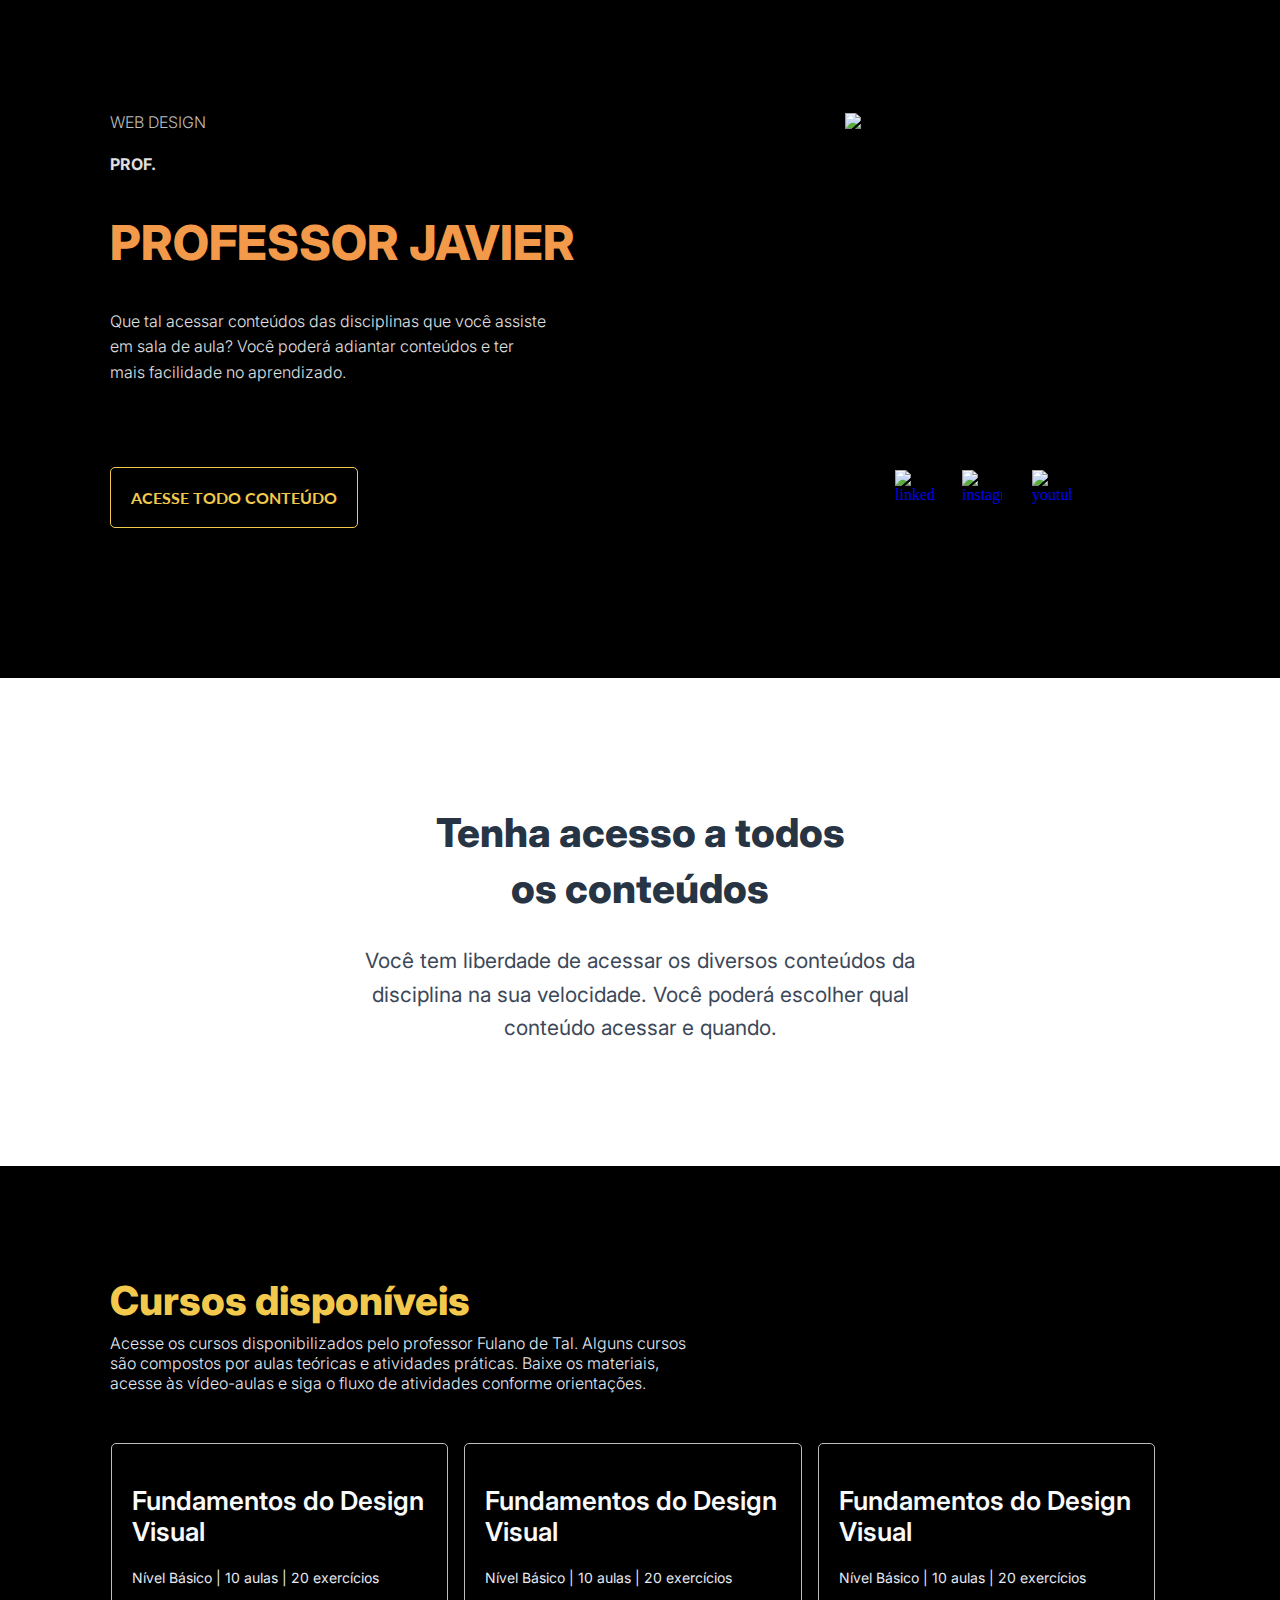
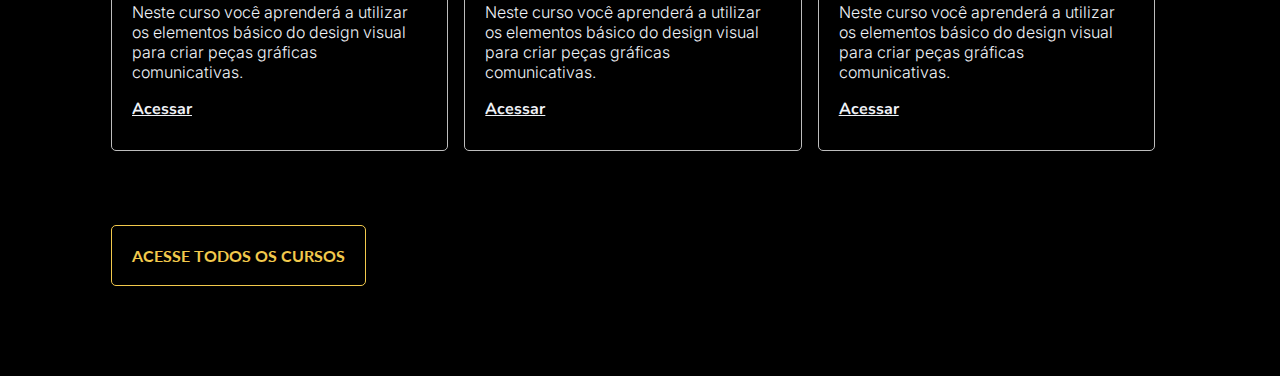
==== josé_ferreira-yana_carlisle/index.html @ 05898776 "atividade-grupo" ====
<!DOCTYPE html>
<html lang="pt-br">

<head>
    <meta charset="UTF-8">
    <meta http-equiv="X-UA-Compatible" content="IE=edge">
    <meta name="viewport" content="width=device-width, initial-scale=1.0">
    <title>josé_ferreira-yana_carlisle</title>
    <link rel="stylesheet" type="text/css" href="style.css">
</head>

<body>
    <main>
        <div class='direita'>
            <h2>WEB DESIGN</h2>
            <p>PROF.</p>
            <h1>PROFESSOR JAVIER</h1>
            <p class="contents">Que tal acessar conteúdos das disciplinas que você assiste em sala de aula? Você poderá adiantar
                conteúdos e ter mais facilidade no aprendizado.</p>
            <button class="botao">ACESSE TODO CONTEÚDO</button>
        </div>
        <div class='icons'>
            <figure><img src="https://i.ibb.co/5Fy2GKm/foto-em-campos-sm-1.png" alt="fotoprofessorxavier"
                    class='xavier' /></figure>
            <div class="gradient"></div>
            <figure><a href="https://br.linkedin.com/"><img src="https://i.ibb.co/xgV3t1S/linkedin.png" alt="linkedin"
                        class="link" /></a></figure>
            <figure><a href="https://www.instagram.com/"><img src="https://i.ibb.co/y5h51ZX/instagram.png"
                        alt="instagram" class='insta'></a></figure>
            <figure><a href="https://www.youtube.com/"><img src="https://i.ibb.co/LRFSDv7/youtube.png" alt="youtube"
                        class="youtube"></a></figure>
        </div>
    </main>
    <section class='mid'>
        <h1>Tenha acesso a todos<br> os conteúdos</h1>
        <p>Você tem liberdade de acessar os diversos conteúdos da<br> disciplina na sua velocidade. Você poderá escolher qual<br> conteúdo acessar e quando.</p>
    </section>
    <section class="main">
        <section class="hero">
            <h1>Cursos disponíveis</h1>
            <p>Acesse os cursos disponibilizados pelo professor Fulano de Tal. Alguns cursos são compostos por aulas teóricas e atividades práticas. Baixe os materiais, acesse às vídeo-aulas e siga o fluxo de atividades conforme orientações.</p>
        </section>
        <section class="hero-cards">
            <div class="card">
                <h2>Fundamentos do Design Visual</h2>
                <p class="classroom">Nível Básico | 10 aulas | 20 exercícios</p>
                <p class="design">Neste curso você aprenderá a utilizar os elementos básico do design visual para criar
                    peças gráficas comunicativas.</p>
                <a href="#">Acessar</a>
            </div>
            <div class="card">
                <h2>Fundamentos do Design Visual</h2>
                <p class="classroom">Nível Básico | 10 aulas | 20 exercícios</p>
                <p class="design">Neste curso você aprenderá a utilizar os elementos básico do design visual para criar
                    peças gráficas comunicativas.</p>
                <a href="#">Acessar</a>
            </div>
            <div class="card">
                <h2>Fundamentos do Design Visual</h2>
                <p class="classroom">Nível Básico | 10 aulas | 20 exercícios</p>
                <p class="design">Neste curso você aprenderá a utilizar os elementos básico do design visual para criar
                    peças gráficas comunicativas.</p>
                <a href="#">Acessar</a>
            </div>
        </section>
        <section class="button">
            <a href="#" class="acess">acesse todos os cursos</a>
        </section>
    </section>

</body>

</html>
---- josé_ferreira-yana_carlisle/style.css ----
@import url('https://fonts.googleapis.com/css2?family=Inter:wght@300;400;600;800&family=Lato:wght@700&family=Nunito:wght@700&family=Open+Sans&family=Rubik:wght@300;400;500;700&display=swap');
 
body{
    margin:0;
    padding:0;
    right: auto;
    background-color: #000000;
    max-width: 1450px;
    margin-right: auto;
    margin-left: auto;
    margin-top: 30px;
}
main{
   margin: 110px;
}
main h2{
    font-family: 'Inter';
    font-style: normal;
    font-weight: 300;
    font-size: 16px;
    line-height: 160%;
    color:#BDBDBD;
} 
main p{
    width: 441px;
    font-family: 'Inter';
    font-style: normal;
    font-weight: 700;
    font-size: 16px;
    line-height: 160%;
    margin-bottom: 2em;
    color:#E0E0E0;
}
.contents{
    font-family: 'Inter';
    font-style: normal;
    font-weight: 300;
    font-size: 16px;
    line-height: 160%;
}
main h1{
    font-family: 'Inter';
    font-style: normal;
    font-weight: 800;
    font-size: 48px;
    line-height: 140%;
    color: #F2994A;
}  
.botao{
    font-family: 'Lato';
    font-size: 16px;
    font-weight: 700;
    color: #F2C94C;
    text-transform: uppercase;
    border-style: solid;
    border-width: 1px;
    text-decoration: none;
    border-radius: 5px;
    border-color: #F2C94C;
    padding: 20px;
    margin-top: 50px;
    background-color: #000000;
    cursor: pointer;
} 
.xavier{
   position: absolute;
   width: 400px;
   height: 406px;
   left: 845px;
   top: 113px;
}
.gradient{
    position: absolute;
    width: 486px;
    height: 192px;
    left: 800px;
    top: 350px;
    background: linear-gradient(180deg, #000000 9.17%, rgba(0, 0, 0, 0) 100%);
    transform: rotate(180deg);
}
.link{
    position: absolute;
    width: 40px;
    height: 40px;
    left: 895px;
    top: 470px;
}
.insta{
    position: absolute;
    width: 40px;
    height: 40px;
    left: 962px;
    top: 470px;
}
.youtube{
    position: absolute;
    width: 40px;
    height: 40px;
    left: 1032px;
    top: 470px;
}
.mid{
   background-color: #ffff;
   margin-top: 150px;
   padding: 100px;
}
.mid h1{
    font-family: 'Inter';
    font-style: normal;
    font-weight: 800;
    font-size: 40px;
    line-height: 140%;
    text-align: center;
    color: #273444;
}
.mid p{
    font-family: 'Inter';
    font-style: normal;
    font-weight: 400;
    font-size: 21px;
    line-height: 160%;
    text-align: center;
    color: #3C4858;
}   
.hero h1{
    font-family: 'Inter';
    font-size: 40px;
    font-weight: 800;
    color: #F2C94C;
    width: 381px;
    height: 30px;
    left: 129px;
    top: 1188px;
}
.hero p{
    font-family: 'Inter';
    font-size: 16px;
    font-weight: 300;
    color: #E5E9F2;
    width: 590px;
}
.card{
    border-style: solid;
    border-width: 1px;
    text-decoration: none;
    border-radius: 5px;
    color: #BDBDBD;
}
.hero-cards{
    display: flex;
    align-items: center;
    justify-content: center;
    margin-top: 35px;
}
.hero-cards h2{
    font-family: 'Inter';
    font-size: 26px;
    font-weight: 600;
    color: #F9FAFC;
}
.hero-cards .classroom{
    font-family: 'Inter';
    font-size: 14px;
    font-weight: 400;
    color: #E5E9F2;
}
.hero-cards .design{
    font-family: 'Inter';
    font-size: 16px;
    font-weight: 300;
    color: #EFF2F7;
}
.hero-cards .design{
    font-family: 'Inter';
    font-size: 16px;
    font-weight: 300;
    color: #EFF2F7;
}
.hero-cards a{
    font-family: 'Nunito';
    font-size: 16px;
    font-weight: 700;
    color: #EFF2F7;
}
.button .acess{
    font-family: 'Lato';
    font-size: 16px;
    font-weight: 700;
    color: #F2C94C;
    text-transform: uppercase;
    border-style: solid;
    border-width: 1px;
    text-decoration: none;
    border-radius: 5px;
    padding: 20px;
    margin-top: 50px;
}
.card{
    padding: 20px;
    padding-bottom: 30px;
    margin: 15px;
    margin-left: 1px;
}
.button{
    margin-top: 80px;
    margin-left: 1px;
    width: 400px;
}
.main{
    margin: 110px;
}
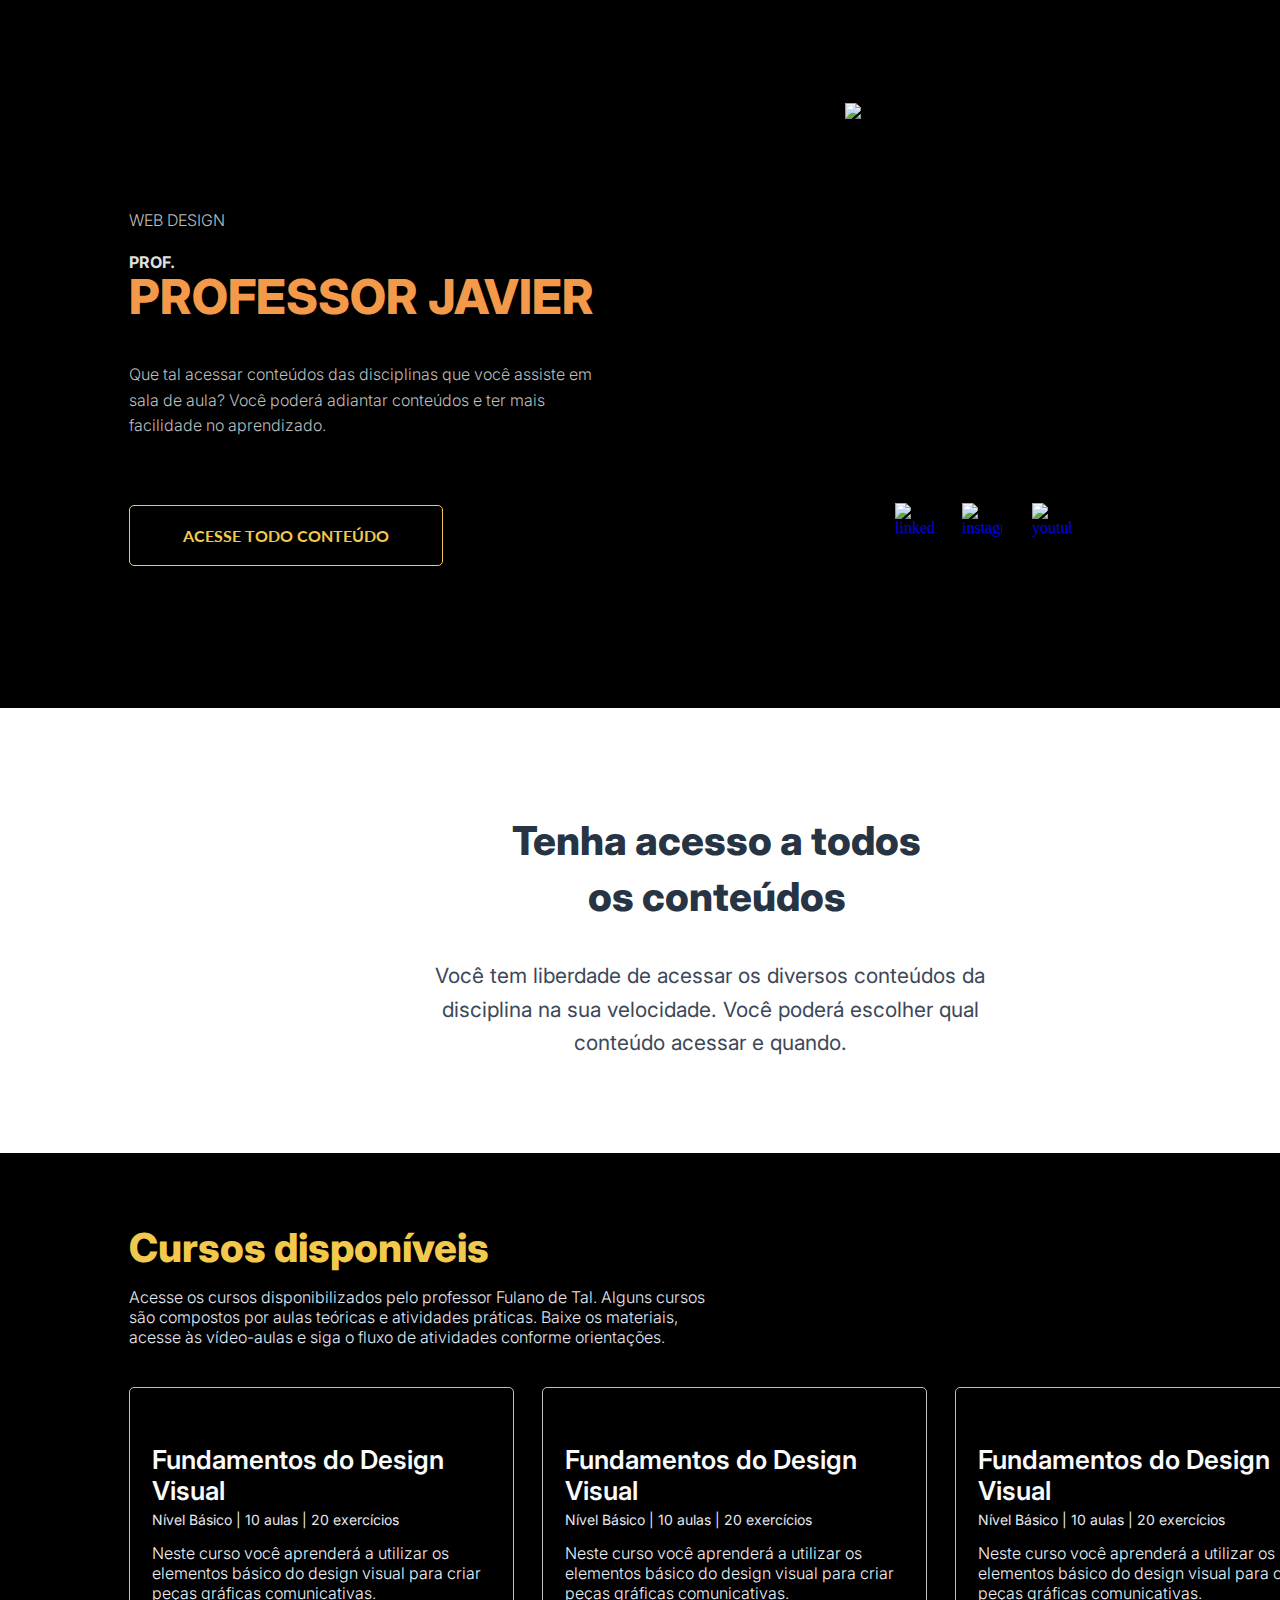
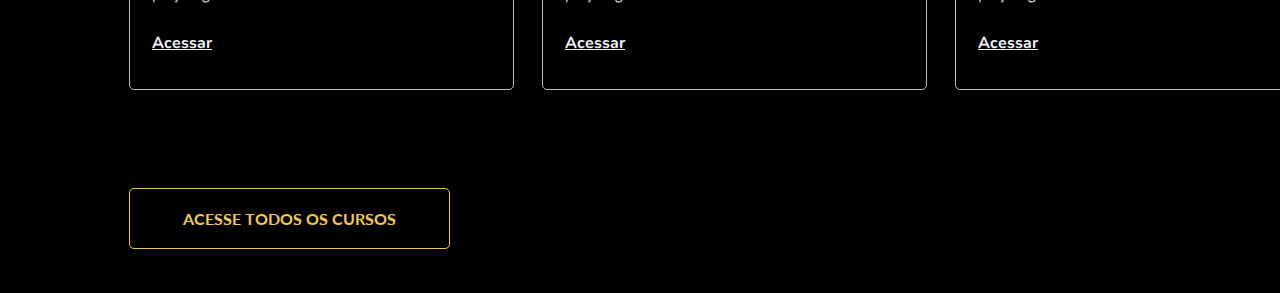
==== commit 20993a95: "commit" ====
--- a/josé_ferreira-yana_carlisle/index.html
+++ b/josé_ferreira-yana_carlisle/index.html
@@ -1,6 +1,5 @@
 <!DOCTYPE html>
 <html lang="pt-br">
-
 <head>
     <meta charset="UTF-8">
     <meta http-equiv="X-UA-Compatible" content="IE=edge">
@@ -8,12 +7,12 @@
     <title>josé_ferreira-yana_carlisle</title>
     <link rel="stylesheet" type="text/css" href="style.css">
 </head>
-
+ 
 <body>
-    <main>
-        <div class='direita'>
+    <main class="container">
+        <div class='esquerda'>
             <h2>WEB DESIGN</h2>
-            <p>PROF.</p>
+            <p class="um">PROF.</p>
             <h1>PROFESSOR JAVIER</h1>
             <p class="contents">Que tal acessar conteúdos das disciplinas que você assiste em sala de aula? Você poderá adiantar
                 conteúdos e ter mais facilidade no aprendizado.</p>
@@ -31,43 +30,40 @@
                         class="youtube"></a></figure>
         </div>
     </main>
-    <section class='mid'>
-        <h1>Tenha acesso a todos<br> os conteúdos</h1>
-        <p>Você tem liberdade de acessar os diversos conteúdos da<br> disciplina na sua velocidade. Você poderá escolher qual<br> conteúdo acessar e quando.</p>
+    <section class="bg-mid">
+        <section class='mid'>
+            <h1>Tenha acesso a todos<br> os conteúdos</h1>
+            <p>Você tem liberdade de acessar os diversos conteúdos da<br> disciplina na sua velocidade. Você poderá escolher qual<br> conteúdo acessar e quando.</p>
+        </section>
     </section>
     <section class="main">
-        <section class="hero">
             <h1>Cursos disponíveis</h1>
             <p>Acesse os cursos disponibilizados pelo professor Fulano de Tal. Alguns cursos são compostos por aulas teóricas e atividades práticas. Baixe os materiais, acesse às vídeo-aulas e siga o fluxo de atividades conforme orientações.</p>
-        </section>
-        <section class="hero-cards">
             <div class="card">
                 <h2>Fundamentos do Design Visual</h2>
-                <p class="classroom">Nível Básico | 10 aulas | 20 exercícios</p>
-                <p class="design">Neste curso você aprenderá a utilizar os elementos básico do design visual para criar
+                <p id="classroom">Nível Básico | 10 aulas | 20 exercícios</p>
+                <p>Neste curso você aprenderá a utilizar os<br> elementos básico do design visual para criar<br>
                     peças gráficas comunicativas.</p>
                 <a href="#">Acessar</a>
             </div>
             <div class="card">
                 <h2>Fundamentos do Design Visual</h2>
-                <p class="classroom">Nível Básico | 10 aulas | 20 exercícios</p>
-                <p class="design">Neste curso você aprenderá a utilizar os elementos básico do design visual para criar
+                <p id="classroom">Nível Básico | 10 aulas | 20 exercícios</p>
+                <p>Neste curso você aprenderá a utilizar os<br> elementos básico do design visual para criar<br>
                     peças gráficas comunicativas.</p>
                 <a href="#">Acessar</a>
             </div>
             <div class="card">
                 <h2>Fundamentos do Design Visual</h2>
-                <p class="classroom">Nível Básico | 10 aulas | 20 exercícios</p>
-                <p class="design">Neste curso você aprenderá a utilizar os elementos básico do design visual para criar
+                <p id="classroom">Nível Básico | 10 aulas | 20 exercícios</p>
+                <p>Neste curso você aprenderá a utilizar os<br> elementos básico do design visual para criar<br>
                     peças gráficas comunicativas.</p>
                 <a href="#">Acessar</a>
             </div>
-        </section>
         <section class="button">
             <a href="#" class="acess">acesse todos os cursos</a>
         </section>
     </section>
-
 </body>
-
-</html>+ 
+</html>
--- a/josé_ferreira-yana_carlisle/style.css
+++ b/josé_ferreira-yana_carlisle/style.css
@@ -1,19 +1,26 @@
 @import url('https://fonts.googleapis.com/css2?family=Inter:wght@300;400;600;800&family=Lato:wght@700&family=Nunito:wght@700&family=Open+Sans&family=Rubik:wght@300;400;500;700&display=swap');
  
 body{
-    margin:0;
-    padding:0;
-    right: auto;
     background-color: #000000;
-    max-width: 1450px;
-    margin-right: auto;
-    margin-left: auto;
-    margin-top: 30px;
-}
-main{
-   margin: 110px;
-}
-main h2{
+    margin: 0px;
+    padding: 0px;   
+}
+.container{
+   position: relative;
+   max-width: 1450px;
+   margin-right: auto;
+   margin-left: auto;
+   height: 695px;
+}
+.esquerda{
+    position: relative;
+    width: 475px;
+    left: 129px;
+    top: 150px;
+}
+.esquerda h2{
+    position:relative;
+    top:45px;
     font-family: 'Inter';
     font-style: normal;
     font-weight: 300;
@@ -21,14 +28,15 @@
     line-height: 160%;
     color:#BDBDBD;
 } 
-main p{
+main .um{
+    position:relative;
+    top:45px;
     width: 441px;
     font-family: 'Inter';
     font-style: normal;
     font-weight: 700;
     font-size: 16px;
     line-height: 160%;
-    margin-bottom: 2em;
     color:#E0E0E0;
 }
 .contents{
@@ -37,6 +45,7 @@
     font-weight: 300;
     font-size: 16px;
     line-height: 160%;
+    color:#BDBDBD;
 }
 main h1{
     font-family: 'Inter';
@@ -61,20 +70,21 @@
     margin-top: 50px;
     background-color: #000000;
     cursor: pointer;
+    padding: 20px 53px;
 } 
 .xavier{
    position: absolute;
-   width: 400px;
-   height: 406px;
+   width: 486px;
+   height: 480px;
    left: 845px;
-   top: 113px;
+   top: 90px;
 }
 .gradient{
     position: absolute;
     width: 486px;
-    height: 192px;
-    left: 800px;
-    top: 350px;
+    height: 200px;
+    left: 845px;
+    top: 390px;
     background: linear-gradient(180deg, #000000 9.17%, rgba(0, 0, 0, 0) 100%);
     transform: rotate(180deg);
 }
@@ -83,28 +93,37 @@
     width: 40px;
     height: 40px;
     left: 895px;
-    top: 470px;
+    top: 490px;
 }
 .insta{
     position: absolute;
     width: 40px;
     height: 40px;
     left: 962px;
-    top: 470px;
+    top: 490px;
 }
 .youtube{
     position: absolute;
     width: 40px;
     height: 40px;
     left: 1032px;
-    top: 470px;
+    top: 490px;
 }
 .mid{
-   background-color: #ffff;
-   margin-top: 150px;
-   padding: 100px;
+   position: relative;
+   height: 445px;
+   max-width: 1450px;
+   margin-left: auto;
+   margin-right: auto;
+}
+.bg-mid{
+     background-color: #ffff;
+     width: 100%;
 }
 .mid h1{
+    position: absolute;
+    top: 78px;
+    left: 512px;
     font-family: 'Inter';
     font-style: normal;
     font-weight: 800;
@@ -114,6 +133,9 @@
     color: #273444;
 }
 .mid p{
+    position: absolute;
+    top: 230px;
+    left: 435px;
     font-family: 'Inter';
     font-style: normal;
     font-weight: 400;
@@ -122,17 +144,19 @@
     text-align: center;
     color: #3C4858;
 }   
-.hero h1{
+.main h1{
+    position: absolute;
     font-family: 'Inter';
     font-size: 40px;
     font-weight: 800;
     color: #F2C94C;
-    width: 381px;
-    height: 30px;
-    left: 129px;
-    top: 1188px;
-}
-.hero p{
+    top: 43px;
+    left: 129px;
+}
+.main p{
+    position: absolute;
+    left: 129px;
+    top: 118px;
     font-family: 'Inter';
     font-size: 16px;
     font-weight: 300;
@@ -140,49 +164,64 @@
     width: 590px;
 }
 .card{
-    border-style: solid;
-    border-width: 1px;
-    text-decoration: none;
+    position: relative;
+    border-style: solid;
+    border-width: 1px;
+    text-decoration: none;
+    box-sizing: border-box;
     border-radius: 5px;
     color: #BDBDBD;
-}
-.hero-cards{
-    display: flex;
-    align-items: center;
-    justify-content: center;
-    margin-top: 35px;
-}
-.hero-cards h2{
+    left: 129px;
+    top: 234px;
+    width: 385px;
+    height: 303px;
+    display: inline-block;
+    margin-right: 24px;
+}
+.main{
+    position: relative;
+    height: 740px;
+    max-width: 1450px;
+    margin-left: auto;
+    margin-right: auto;
+}
+.card h2{
+    position: absolute;
+    left: 22px;
+    top: 34px;
     font-family: 'Inter';
     font-size: 26px;
     font-weight: 600;
     color: #F9FAFC;
 }
-.hero-cards .classroom{
+#classroom{
+    position: absolute;
+    top: 109px;
+    left: 22px;
     font-family: 'Inter';
     font-size: 14px;
     font-weight: 400;
     color: #E5E9F2;
 }
-.hero-cards .design{
+.card p{
+    position: absolute;
+    top: 139px;
+    left: 22px;
     font-family: 'Inter';
     font-size: 16px;
     font-weight: 300;
     color: #EFF2F7;
 }
-.hero-cards .design{
-    font-family: 'Inter';
-    font-size: 16px;
-    font-weight: 300;
+.card a{
+    position: absolute;
+    bottom: 35px;
+    left: 22px;
+    font-family: 'Nunito';
+    font-size: 16px;
+    font-weight: 700;
     color: #EFF2F7;
 }
-.hero-cards a{
-    font-family: 'Nunito';
-    font-size: 16px;
-    font-weight: 700;
-    color: #EFF2F7;
-}
-.button .acess{
+.acess{
     font-family: 'Lato';
     font-size: 16px;
     font-weight: 700;
@@ -192,20 +231,21 @@
     border-width: 1px;
     text-decoration: none;
     border-radius: 5px;
-    padding: 20px;
-    margin-top: 50px;
-}
-.card{
-    padding: 20px;
-    padding-bottom: 30px;
-    margin: 15px;
-    margin-left: 1px;
-}
-.button{
-    margin-top: 80px;
-    margin-left: 1px;
-    width: 400px;
-}
-.main{
-    margin: 110px;
-}+}
+.button a{
+    position: absolute;
+    left: 129px;
+    top: 635px;
+    font-family: 'Lato';
+    font-size: 16px;
+    font-weight: 700;
+    color: #F2C94C;
+    text-transform: uppercase;
+    border-style: solid;
+    border-width: 1px;
+    text-decoration: none;
+    border-radius: 5px;
+    border-color: #F2C94C;
+    padding: 20px 53px;
+    background-color: #000000;
+}
